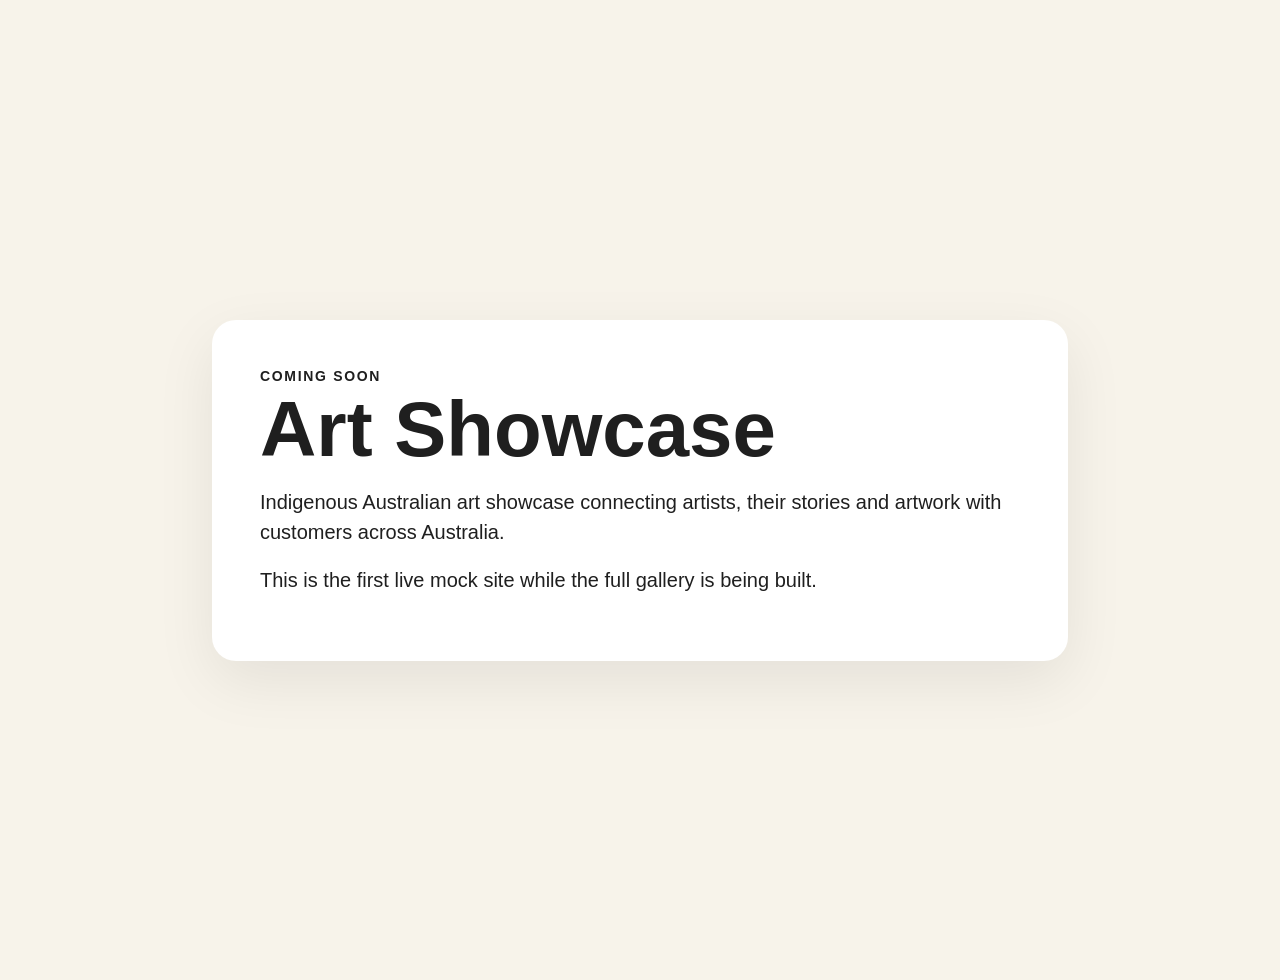
==== public/index.html @ 8c77e753 "Add initial Art Showcase landing page" ====
<!doctype html>
<html lang="en">
<head>
  <meta charset="utf-8">
  <meta name="viewport" content="width=device-width, initial-scale=1">
  <title>Art Showcase</title>
  <meta name="description" content="Indigenous Australian art showcase connecting artists, their stories and artwork with customers across Australia.">
  <style>
    body{margin:0;font-family:Arial,Helvetica,sans-serif;background:#f7f3ea;color:#1f1f1f}main{min-height:100vh;display:grid;place-items:center;padding:40px}.card{max-width:760px;background:white;border-radius:24px;padding:48px;box-shadow:0 20px 60px rgba(0,0,0,.08)}h1{font-size:clamp(42px,8vw,78px);margin:0 0 12px}p{font-size:20px;line-height:1.5;margin:0 0 18px}.tag{font-size:14px;letter-spacing:.12em;text-transform:uppercase;font-weight:700}
  </style>
</head>
<body>
<main>
  <section class="card">
    <div class="tag">Coming soon</div>
    <h1>Art Showcase</h1>
    <p>Indigenous Australian art showcase connecting artists, their stories and artwork with customers across Australia.</p>
    <p>This is the first live mock site while the full gallery is being built.</p>
  </section>
</main>
</body>
</html>
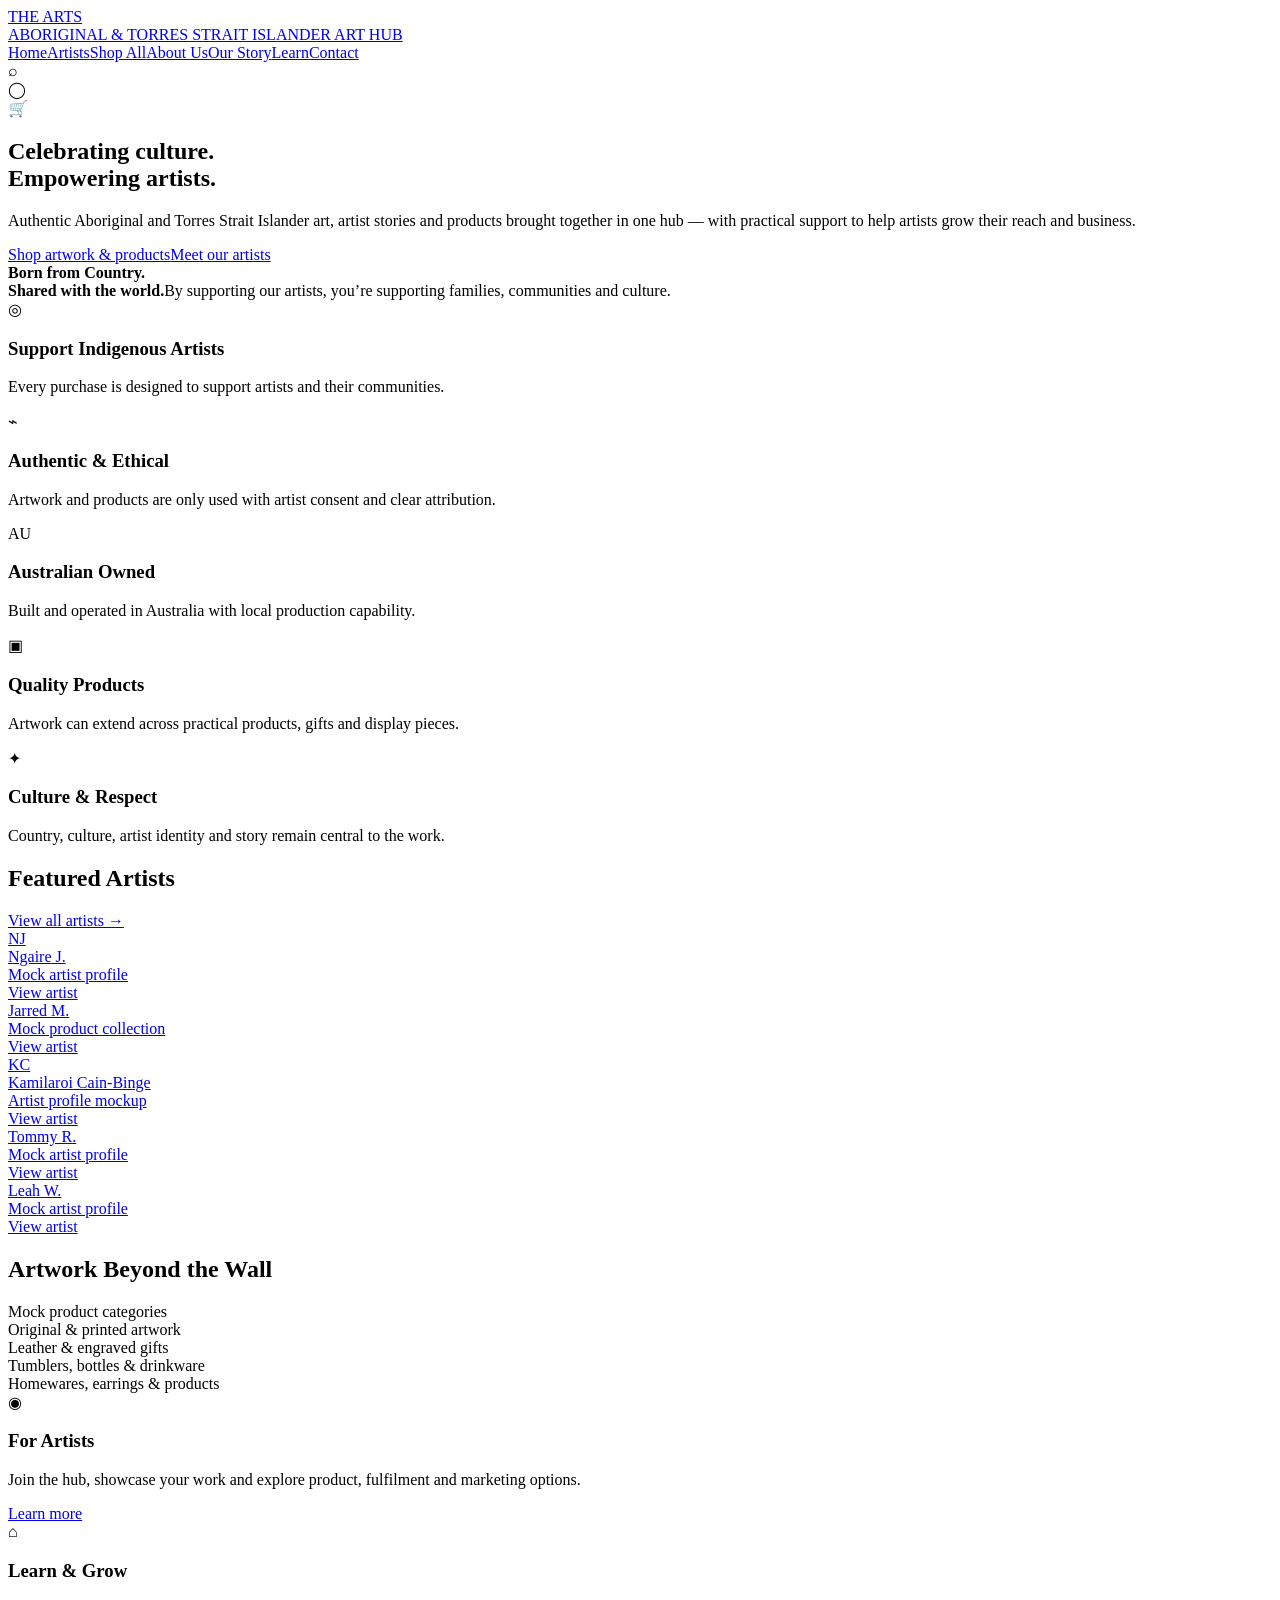
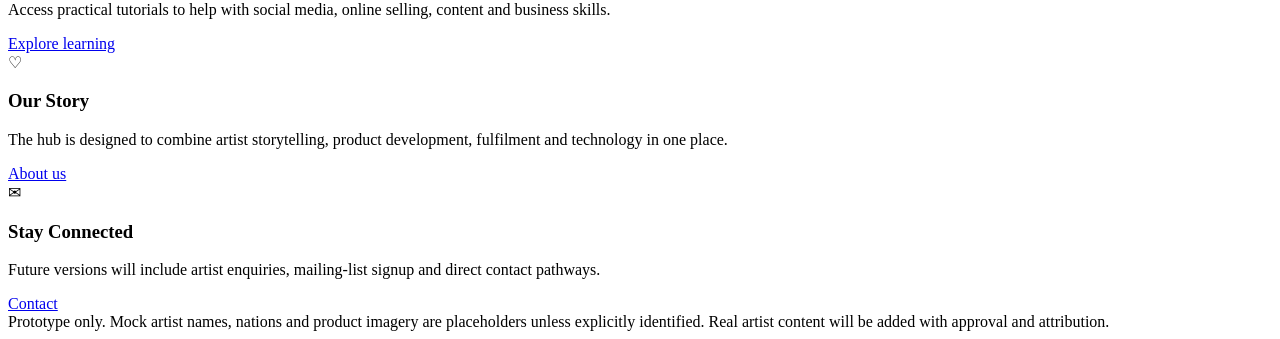
==== commit a3303a9f: "Build Art Showcase homepage mockup with linked artist profiles" ====
--- a/public/index.html
+++ b/public/index.html
@@ -3,20 +3,58 @@
 <head>
   <meta charset="utf-8">
   <meta name="viewport" content="width=device-width, initial-scale=1">
-  <title>Art Showcase</title>
-  <meta name="description" content="Indigenous Australian art showcase connecting artists, their stories and artwork with customers across Australia.">
-  <style>
-    body{margin:0;font-family:Arial,Helvetica,sans-serif;background:#f7f3ea;color:#1f1f1f}main{min-height:100vh;display:grid;place-items:center;padding:40px}.card{max-width:760px;background:white;border-radius:24px;padding:48px;box-shadow:0 20px 60px rgba(0,0,0,.08)}h1{font-size:clamp(42px,8vw,78px);margin:0 0 12px}p{font-size:20px;line-height:1.5;margin:0 0 18px}.tag{font-size:14px;letter-spacing:.12em;text-transform:uppercase;font-weight:700}
-  </style>
+  <title>The ARTS | Aboriginal & Torres Strait Islander Art Hub</title>
+  <meta name="description" content="A showcase for Aboriginal and Torres Strait Islander artists, stories and artwork, with artist profiles, products, learning and support.">
+  <link rel="stylesheet" href="/styles.css">
 </head>
 <body>
-<main>
-  <section class="card">
-    <div class="tag">Coming soon</div>
-    <h1>Art Showcase</h1>
-    <p>Indigenous Australian art showcase connecting artists, their stories and artwork with customers across Australia.</p>
-    <p>This is the first live mock site while the full gallery is being built.</p>
-  </section>
-</main>
+<header class="site-header">
+  <a class="brand" href="/">
+    <div class="brand-mark" aria-hidden="true"></div>
+    <div><div class="brand-title">THE ARTS</div><div class="brand-sub">ABORIGINAL & TORRES STRAIT ISLANDER ART HUB</div></div>
+  </a>
+  <nav class="main-nav" aria-label="Main navigation">
+    <a class="active" href="/">Home</a><a href="/artists.html">Artists</a><a href="#products">Shop All</a><a href="#about">About Us</a><a href="#story">Our Story</a><a href="#learn">Learn</a><a href="#contact">Contact</a>
+  </nav>
+  <div class="header-actions"><div class="icon-circle">⌕</div><div class="icon-circle">◯</div><div class="icon-circle">🛒</div></div>
+</header>
+<section class="hero">
+  <div class="hero-content">
+    <h1>Celebrating culture.<br>Empowering artists.</h1>
+    <p>Authentic Aboriginal and Torres Strait Islander art, artist stories and products brought together in one hub — with practical support to help artists grow their reach and business.</p>
+    <div class="cta-row"><a class="btn btn-primary" href="#products">Shop artwork & products</a><a class="btn btn-dark" href="/artists.html">Meet our artists</a></div>
+  </div>
+  <aside class="hero-note"><strong>Born from Country.<br>Shared with the world.</strong>By supporting our artists, you’re supporting families, communities and culture.</aside>
+</section>
+<section class="trust-strip">
+  <div class="trust-item"><div class="trust-icon">◎</div><div><h3>Support Indigenous Artists</h3><p>Every purchase is designed to support artists and their communities.</p></div></div>
+  <div class="trust-item"><div class="trust-icon">⌁</div><div><h3>Authentic & Ethical</h3><p>Artwork and products are only used with artist consent and clear attribution.</p></div></div>
+  <div class="trust-item"><div class="trust-icon">AU</div><div><h3>Australian Owned</h3><p>Built and operated in Australia with local production capability.</p></div></div>
+  <div class="trust-item"><div class="trust-icon">▣</div><div><h3>Quality Products</h3><p>Artwork can extend across practical products, gifts and display pieces.</p></div></div>
+  <div class="trust-item"><div class="trust-icon">✦</div><div><h3>Culture & Respect</h3><p>Country, culture, artist identity and story remain central to the work.</p></div></div>
+</section>
+<section class="section" id="artists">
+  <div class="section-head"><h2>Featured Artists</h2><a class="section-link" href="/artists.html">View all artists →</a></div>
+  <div class="artist-grid">
+    <a class="artist-card" href="/artists/ngaire-j.html"><div class="mock-photo">NJ</div><div class="artist-copy"><div class="artist-name">Ngaire J.</div><div class="artist-meta">Mock artist profile</div><span class="view-chip">View artist</span></div></a>
+    <a class="artist-card" href="/artists/jarred-m.html" style="--dot1:#c85b16;--dot2:#f1d18a;--dot3:#0f3d54"><div class="mock-product"></div><div class="artist-copy"><div class="artist-name">Jarred M.</div><div class="artist-meta">Mock product collection</div><span class="view-chip">View artist</span></div></a>
+    <a class="artist-card" href="/artists/kamilaroi-cain-binge.html" style="--dot1:#e02f16;--dot2:#f0d74f;--dot3:#8f1b18"><div class="mock-photo">KC</div><div class="artist-copy"><div class="artist-name">Kamilaroi Cain-Binge</div><div class="artist-meta">Artist profile mockup</div><span class="view-chip">View artist</span></div></a>
+    <a class="artist-card" href="/artists/tommy-r.html" style="--dot1:#cf6122;--dot2:#e5c879;--dot3:#163f55"><div class="mock-product"></div><div class="artist-copy"><div class="artist-name">Tommy R.</div><div class="artist-meta">Mock artist profile</div><span class="view-chip">View artist</span></div></a>
+    <a class="artist-card" href="/artists/leah-w.html" style="--dot1:#bb491e;--dot2:#e6c37d;--dot3:#521a13"><div class="mock-product"></div><div class="artist-copy"><div class="artist-name">Leah W.</div><div class="artist-meta">Mock artist profile</div><span class="view-chip">View artist</span></div></a>
+  </div>
+</section>
+<section class="section" id="products">
+  <div class="section-head"><h2>Artwork Beyond the Wall</h2><span class="section-link">Mock product categories</span></div>
+  <div class="gallery-grid">
+    <div class="gallery-tile"><span>Original & printed artwork</span></div><div class="gallery-tile"><span>Leather & engraved gifts</span></div><div class="gallery-tile"><span>Tumblers, bottles & drinkware</span></div><div class="gallery-tile"><span>Homewares, earrings & products</span></div>
+  </div>
+</section>
+<section class="footer-panels" id="about">
+  <div class="footer-panel"><div class="footer-icon">◉</div><div><h3>For Artists</h3><p>Join the hub, showcase your work and explore product, fulfilment and marketing options.</p><a href="/artists.html">Learn more</a></div></div>
+  <div class="footer-panel" id="learn"><div class="footer-icon">⌂</div><div><h3>Learn & Grow</h3><p>Access practical tutorials to help with social media, online selling, content and business skills.</p><a href="#learn">Explore learning</a></div></div>
+  <div class="footer-panel" id="story"><div class="footer-icon">♡</div><div><h3>Our Story</h3><p>The hub is designed to combine artist storytelling, product development, fulfilment and technology in one place.</p><a href="#story">About us</a></div></div>
+  <div class="footer-panel" id="contact"><div class="footer-icon">✉</div><div><h3>Stay Connected</h3><p>Future versions will include artist enquiries, mailing-list signup and direct contact pathways.</p><a href="mailto:info@artshowcase.com.au">Contact</a></div></div>
+</section>
+<div class="disclaimer">Prototype only. Mock artist names, nations and product imagery are placeholders unless explicitly identified. Real artist content will be added with approval and attribution.</div>
 </body>
 </html>
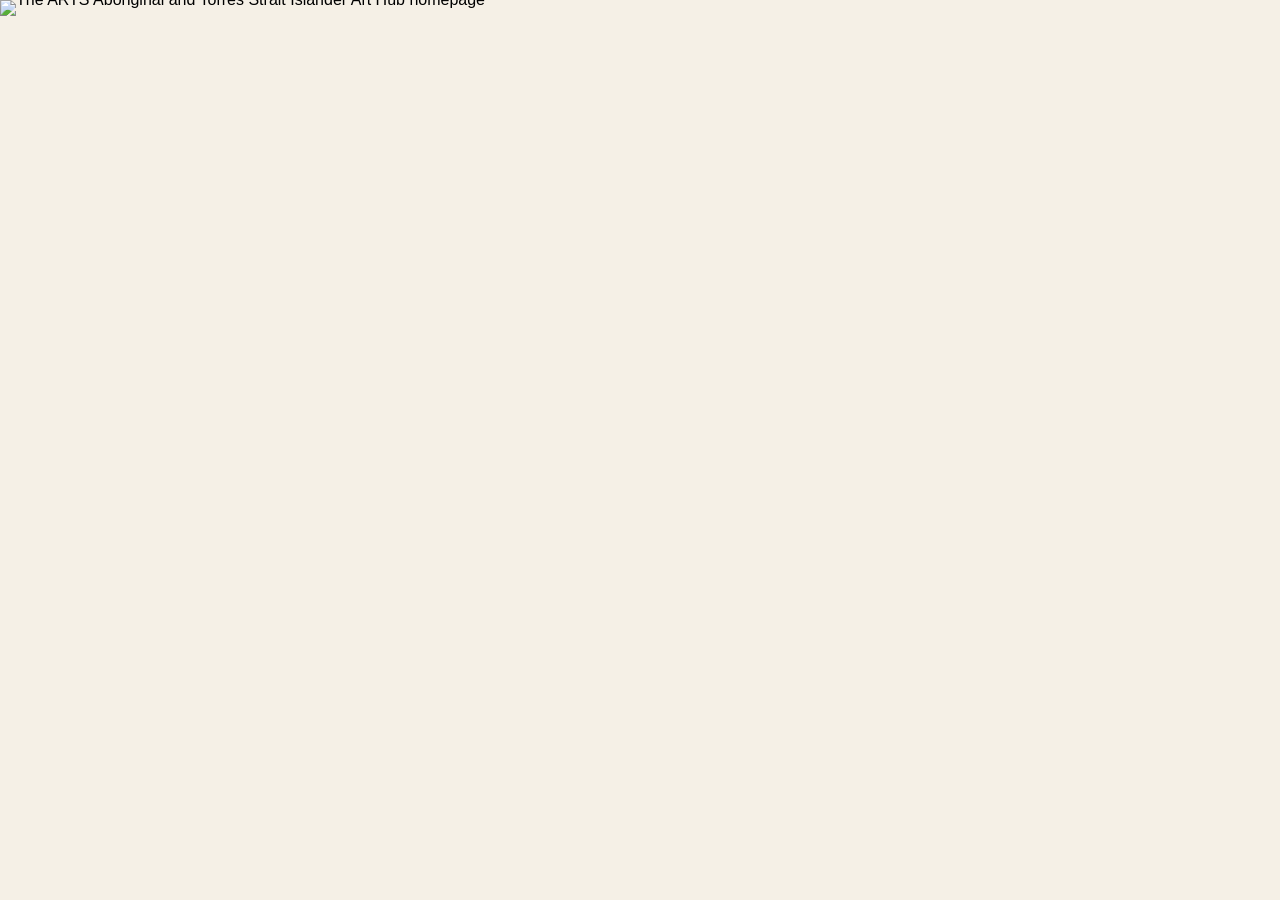
==== commit 6186ebcf: "Use approved homepage image with artist profile links" ====
--- a/public/index.html
+++ b/public/index.html
@@ -3,58 +3,78 @@
 <head>
   <meta charset="utf-8">
   <meta name="viewport" content="width=device-width, initial-scale=1">
-  <title>The ARTS | Aboriginal & Torres Strait Islander Art Hub</title>
-  <meta name="description" content="A showcase for Aboriginal and Torres Strait Islander artists, stories and artwork, with artist profiles, products, learning and support.">
-  <link rel="stylesheet" href="/styles.css">
+  <title>The ARTS | Aboriginal &amp; Torres Strait Islander Art Hub</title>
+  <meta name="description" content="A showcase for Aboriginal and Torres Strait Islander artists, their stories, artwork and products.">
+  <style>
+    * { box-sizing: border-box; }
+    html, body { margin: 0; min-height: 100%; background: #f5f0e6; }
+    body { font-family: Arial, Helvetica, sans-serif; }
+    .homepage {
+      position: relative;
+      width: min(100%, 1536px);
+      margin: 0 auto;
+      line-height: 0;
+      background: #f5f0e6;
+    }
+    .homepage-image {
+      display: block;
+      width: 100%;
+      height: auto;
+      user-select: none;
+    }
+    .hotspot {
+      position: absolute;
+      z-index: 2;
+      display: block;
+      border-radius: 7px;
+      cursor: pointer;
+    }
+    .hotspot:focus-visible {
+      outline: 4px solid #ffffff;
+      box-shadow: 0 0 0 8px #b94516;
+    }
+    .artists-nav { left: 33.8%; top: 2.8%; width: 5.6%; height: 4.1%; }
+    .meet-artists { left: 23.9%; top: 36.7%; width: 11.1%; height: 4.8%; }
+    .view-all { left: 86.7%; top: 61.4%; width: 9%; height: 3.7%; }
+    .artist-card { top: 65.8%; height: 18.2%; }
+    .artist-ngaire { left: 3.5%; width: 18.2%; }
+    .artist-jarred { left: 22.4%; width: 17.6%; }
+    .artist-kamilaroi { left: 40.7%; width: 17.8%; }
+    .artist-tommy { left: 59.2%; width: 17.5%; }
+    .artist-leah { left: 77.5%; width: 18.3%; }
+    .sr-only {
+      position: absolute;
+      width: 1px;
+      height: 1px;
+      padding: 0;
+      margin: -1px;
+      overflow: hidden;
+      clip: rect(0, 0, 0, 0);
+      white-space: nowrap;
+      border: 0;
+    }
+  </style>
 </head>
 <body>
-<header class="site-header">
-  <a class="brand" href="/">
-    <div class="brand-mark" aria-hidden="true"></div>
-    <div><div class="brand-title">THE ARTS</div><div class="brand-sub">ABORIGINAL & TORRES STRAIT ISLANDER ART HUB</div></div>
-  </a>
-  <nav class="main-nav" aria-label="Main navigation">
-    <a class="active" href="/">Home</a><a href="/artists.html">Artists</a><a href="#products">Shop All</a><a href="#about">About Us</a><a href="#story">Our Story</a><a href="#learn">Learn</a><a href="#contact">Contact</a>
-  </nav>
-  <div class="header-actions"><div class="icon-circle">⌕</div><div class="icon-circle">◯</div><div class="icon-circle">🛒</div></div>
-</header>
-<section class="hero">
-  <div class="hero-content">
-    <h1>Celebrating culture.<br>Empowering artists.</h1>
-    <p>Authentic Aboriginal and Torres Strait Islander art, artist stories and products brought together in one hub — with practical support to help artists grow their reach and business.</p>
-    <div class="cta-row"><a class="btn btn-primary" href="#products">Shop artwork & products</a><a class="btn btn-dark" href="/artists.html">Meet our artists</a></div>
-  </div>
-  <aside class="hero-note"><strong>Born from Country.<br>Shared with the world.</strong>By supporting our artists, you’re supporting families, communities and culture.</aside>
-</section>
-<section class="trust-strip">
-  <div class="trust-item"><div class="trust-icon">◎</div><div><h3>Support Indigenous Artists</h3><p>Every purchase is designed to support artists and their communities.</p></div></div>
-  <div class="trust-item"><div class="trust-icon">⌁</div><div><h3>Authentic & Ethical</h3><p>Artwork and products are only used with artist consent and clear attribution.</p></div></div>
-  <div class="trust-item"><div class="trust-icon">AU</div><div><h3>Australian Owned</h3><p>Built and operated in Australia with local production capability.</p></div></div>
-  <div class="trust-item"><div class="trust-icon">▣</div><div><h3>Quality Products</h3><p>Artwork can extend across practical products, gifts and display pieces.</p></div></div>
-  <div class="trust-item"><div class="trust-icon">✦</div><div><h3>Culture & Respect</h3><p>Country, culture, artist identity and story remain central to the work.</p></div></div>
-</section>
-<section class="section" id="artists">
-  <div class="section-head"><h2>Featured Artists</h2><a class="section-link" href="/artists.html">View all artists →</a></div>
-  <div class="artist-grid">
-    <a class="artist-card" href="/artists/ngaire-j.html"><div class="mock-photo">NJ</div><div class="artist-copy"><div class="artist-name">Ngaire J.</div><div class="artist-meta">Mock artist profile</div><span class="view-chip">View artist</span></div></a>
-    <a class="artist-card" href="/artists/jarred-m.html" style="--dot1:#c85b16;--dot2:#f1d18a;--dot3:#0f3d54"><div class="mock-product"></div><div class="artist-copy"><div class="artist-name">Jarred M.</div><div class="artist-meta">Mock product collection</div><span class="view-chip">View artist</span></div></a>
-    <a class="artist-card" href="/artists/kamilaroi-cain-binge.html" style="--dot1:#e02f16;--dot2:#f0d74f;--dot3:#8f1b18"><div class="mock-photo">KC</div><div class="artist-copy"><div class="artist-name">Kamilaroi Cain-Binge</div><div class="artist-meta">Artist profile mockup</div><span class="view-chip">View artist</span></div></a>
-    <a class="artist-card" href="/artists/tommy-r.html" style="--dot1:#cf6122;--dot2:#e5c879;--dot3:#163f55"><div class="mock-product"></div><div class="artist-copy"><div class="artist-name">Tommy R.</div><div class="artist-meta">Mock artist profile</div><span class="view-chip">View artist</span></div></a>
-    <a class="artist-card" href="/artists/leah-w.html" style="--dot1:#bb491e;--dot2:#e6c37d;--dot3:#521a13"><div class="mock-product"></div><div class="artist-copy"><div class="artist-name">Leah W.</div><div class="artist-meta">Mock artist profile</div><span class="view-chip">View artist</span></div></a>
-  </div>
-</section>
-<section class="section" id="products">
-  <div class="section-head"><h2>Artwork Beyond the Wall</h2><span class="section-link">Mock product categories</span></div>
-  <div class="gallery-grid">
-    <div class="gallery-tile"><span>Original & printed artwork</span></div><div class="gallery-tile"><span>Leather & engraved gifts</span></div><div class="gallery-tile"><span>Tumblers, bottles & drinkware</span></div><div class="gallery-tile"><span>Homewares, earrings & products</span></div>
-  </div>
-</section>
-<section class="footer-panels" id="about">
-  <div class="footer-panel"><div class="footer-icon">◉</div><div><h3>For Artists</h3><p>Join the hub, showcase your work and explore product, fulfilment and marketing options.</p><a href="/artists.html">Learn more</a></div></div>
-  <div class="footer-panel" id="learn"><div class="footer-icon">⌂</div><div><h3>Learn & Grow</h3><p>Access practical tutorials to help with social media, online selling, content and business skills.</p><a href="#learn">Explore learning</a></div></div>
-  <div class="footer-panel" id="story"><div class="footer-icon">♡</div><div><h3>Our Story</h3><p>The hub is designed to combine artist storytelling, product development, fulfilment and technology in one place.</p><a href="#story">About us</a></div></div>
-  <div class="footer-panel" id="contact"><div class="footer-icon">✉</div><div><h3>Stay Connected</h3><p>Future versions will include artist enquiries, mailing-list signup and direct contact pathways.</p><a href="mailto:info@artshowcase.com.au">Contact</a></div></div>
-</section>
-<div class="disclaimer">Prototype only. Mock artist names, nations and product imagery are placeholders unless explicitly identified. Real artist content will be added with approval and attribution.</div>
+  <main class="homepage">
+    <img
+      class="homepage-image"
+      src="/artshowcase-homepage.png"
+      width="1536"
+      height="1024"
+      alt="The ARTS Aboriginal and Torres Strait Islander Art Hub homepage"
+      draggable="false"
+    >
+
+    <a class="hotspot artists-nav" href="/artists.html"><span class="sr-only">Artists</span></a>
+    <a class="hotspot meet-artists" href="/artists.html"><span class="sr-only">Meet our artists</span></a>
+    <a class="hotspot view-all" href="/artists.html"><span class="sr-only">View all artists</span></a>
+
+    <a class="hotspot artist-card artist-ngaire" href="/artists/ngaire-j.html"><span class="sr-only">View Ngaire J.</span></a>
+    <a class="hotspot artist-card artist-jarred" href="/artists/jarred-m.html"><span class="sr-only">View Jarred M.</span></a>
+    <a class="hotspot artist-card artist-kamilaroi" href="/artists/kamilaroi-cain-binge.html"><span class="sr-only">View Kamilaroi Cain-Binge</span></a>
+    <a class="hotspot artist-card artist-tommy" href="/artists/tommy-r.html"><span class="sr-only">View Tommy R.</span></a>
+    <a class="hotspot artist-card artist-leah" href="/artists/leah-w.html"><span class="sr-only">View Leah W.</span></a>
+  </main>
 </body>
 </html>
